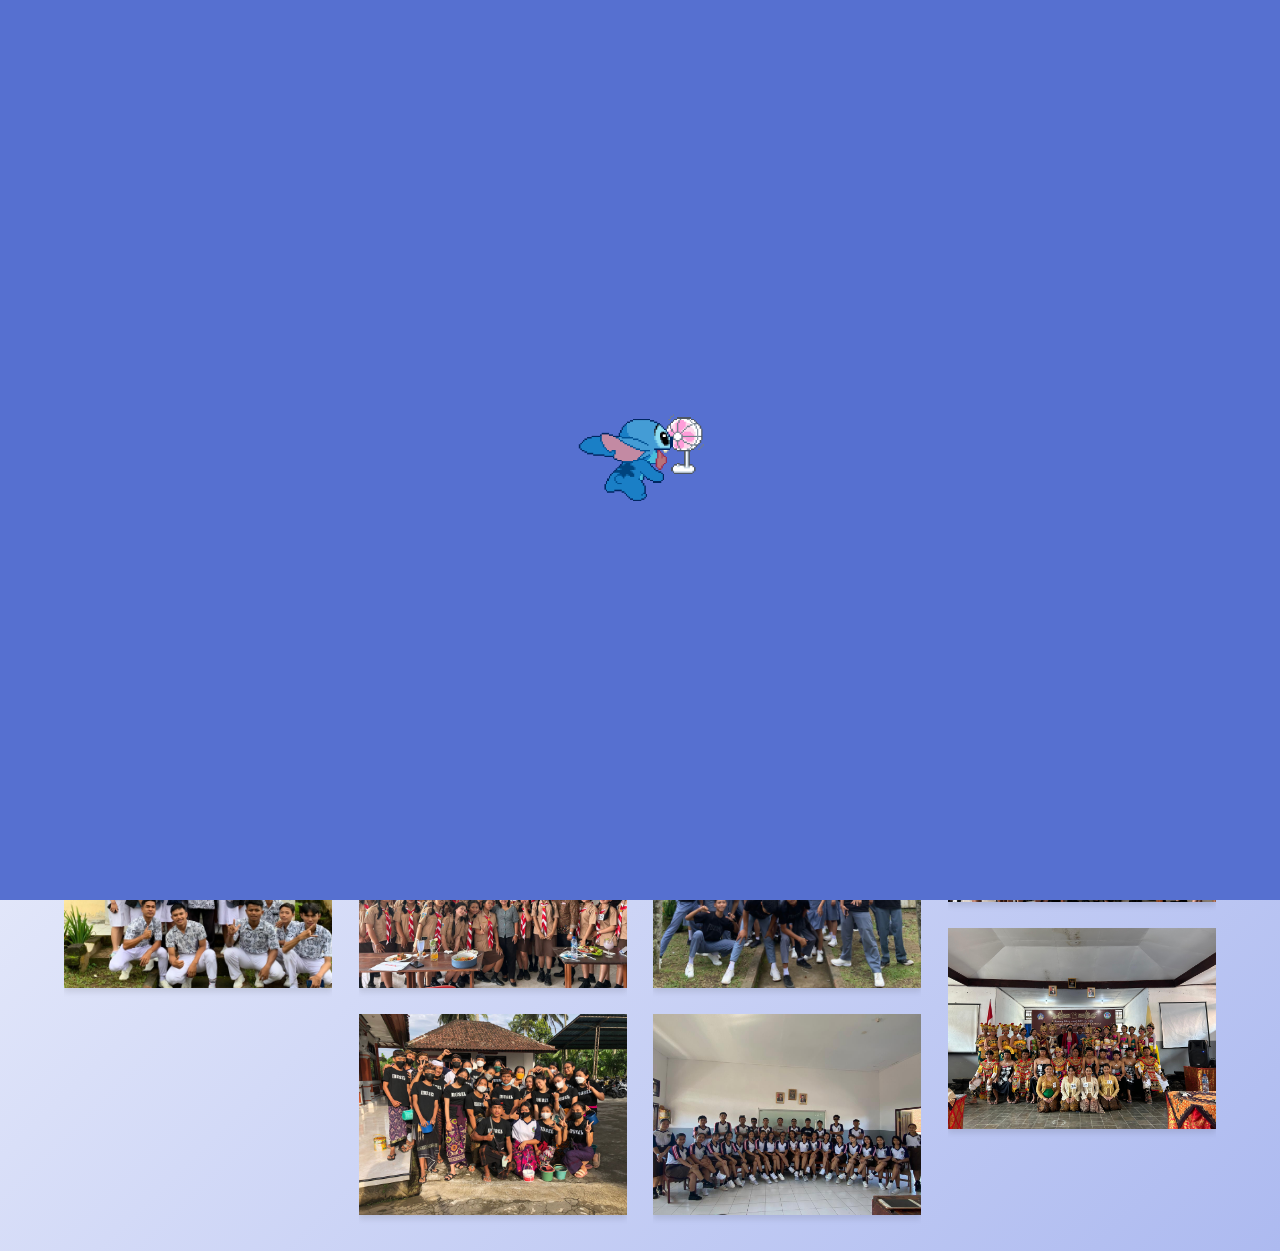
==== galery/index.html @ 677d01be "fix welcome page" ====
<!DOCTYPE html>
<html lang="en">
  <head>
    <meta charset="UTF-8" />
    <meta
      name="viewport"
      content="width=device-width, initial-scale=1.0"
    />
    <title>Gallery</title>
    <link
      rel="stylesheet"
      href="style.css"
    />

    <script
      src="https://kit.fontawesome.com/9cb8770492.js"
      crossorigin="anonymous"
    ></script>

    <link
      href="https://unpkg.com/boxicons@2.1.4/css/boxicons.min.css"
      rel="stylesheet"
    />
    <link
      href="https://fonts.googleapis.com/css2?family=Poppins:wght@400;700&display=swap"
      rel="stylesheet"
    />
  </head>
  <body>
    <div id="preloader"></div>

    <div class="overlay"></div>
    <div class="welcome-page">
      <h1>Welcome!</h1>
      <img
        src="Screenshot_2024-06-24_220456-transformed.png"
        alt=""
      />
      <i
        class="bx bx-x"
        id="close-icon"
      ></i>
    </div>
    <!-- Your other content here -->

    <div class="container">
      <div class="box">
        <img src="foto 1.jpg" />
        <a
          href="foto 1.jpg"
          download="foto 1.jpg"
          class="download-btn"
        >
          <i class="fa-solid fa-download"></i>
        </a>
      </div>
      <div class="box">
        <img src="foto ke 2.jpg" />
        <a
          href="foto ke 2.jpg"
          download="foto ke 2.jpg"
          class="download-btn"
        >
          <i class="fa-solid fa-download"></i>
        </a>
      </div>
      <div class="box">
        <img src="foto ke 3.jpg" />
        <a
          href="foto ke 3.jpg"
          download="foto ke 3.jpg"
          class="download-btn"
        >
          <i class="fa-solid fa-download"></i>
        </a>
      </div>
      <div class="box">
        <img src="foto ke 4.jpg" />
        <a
          href="foto ke 4.jpg"
          download="foto ke 4.jpg"
          class="download-btn"
        >
          <i class="fa-solid fa-download"></i>
        </a>
      </div>
      <div class="box">
        <img src="foto ke5.jpg" />
        <a
          href="foto ke5.jpg"
          download="foto ke5.jpg"
          class="download-btn"
        >
          <i class="fa-solid fa-download"></i>
        </a>
      </div>
      <div class="box">
        <img src="foto ke6.jpg" />
        <a
          href="foto ke6.jpg"
          download="foto ke6.jpg"
          class="download-btn"
        >
          <i class="fa-solid fa-download"></i>
        </a>
      </div>
      <div class="box">
        <img src="foto ke 7.jpg" />
        <a
          href="foto ke 7.jpg"
          download="foto ke 7.jpg"
          class="download-btn"
        >
          <i class="fa-solid fa-download"></i>
        </a>
      </div>
      <div class="box">
        <img src="8.jpg" />
        <a
          href="8.jpg"
          download="8.jpg"
          class="download-btn"
        >
          <i class="fa-solid fa-download"></i>
        </a>
      </div>
      <div class="box">
        <img src="9.jpg" />
        <a
          href="9.jpg"
          download="9.jpg"
          class="download-btn"
        >
          <i class="fa-solid fa-download"></i>
        </a>
      </div>
      <div class="box">
        <img src="10.jpg" />
        <a
          href="10.jpg"
          download="10.jpg"
          class="download-btn"
        >
          <i class="fa-solid fa-download"></i>
        </a>
      </div>
      <div class="box">
        <img src="11.jpg" />
        <a
          href="11.jpg"
          download="11.jpg"
          class="download-btn"
        >
          <i class="fa-solid fa-download"></i>
        </a>
      </div>
      <div class="box">
        <img src="12.jpg" />
        <a
          href="12.jpg"
          download="12.jpg"
          class="download-btn"
        >
          <i class="fa-solid fa-download"></i>
        </a>
      </div>
      <div class="box">
        <img src="13.jpg" />
        <a
          href="13.jpg"
          download="13.jpg"
          class="download-btn"
        >
          <i class="fa-solid fa-download"></i>
        </a>
      </div>
      <div class="box">
        <img src="14.jpg" />
        <a
          href="14.jpg"
          download="14.jpg"
          class="download-btn"
        >
          <i class="fa-solid fa-download"></i>
        </a>
      </div>
      <div class="box">
        <img src="15.jpg" />
        <a
          href="15.jpg"
          download="15.jpg"
          class="download-btn"
        >
          <i class="fa-solid fa-download"></i>
        </a>
      </div>
      <div class="box">
        <img src="16.jpg" />
        <a
          href="16.jpg"
          download="16.jpg"
          class="download-btn"
        >
          <i class="fa-solid fa-download"></i>
        </a>
      </div>
    </div>
    <script src="script.js"></script>
  </body>
</html>
---- galery/style.css ----
* {
  margin: 0;
  padding: 0;
  box-sizing: border-box;
}

body {
  background: linear-gradient(to bottom right, #ffffff, #adbaf0);
  position: relative;
}

.overlay {
  position: fixed;
  top: 0;
  left: 0;
  width: 100%;
  height: 100%;
  background: rgba(0, 0, 0, 0.8); /* Semi-transparent black */
  z-index: 98; /* Behind the welcome-page but above the rest of the content */
  display: none; /* Hidden by default */
}

.welcome-page {
  display: flex;
  justify-content: center;
  align-items: center;
  gap: 2rem;
  padding-left: 1.5rem;
  width: 40%;
  background: linear-gradient(135deg, #5670d0, #8fa2f7);
  position: fixed;
  top: 10%;
  left: 50%;
  transform: translateX(-50%);
  z-index: 99;
  border-radius: 1rem;
  box-shadow: 0 4px 8px rgba(0, 0, 0, 0.2);
  color: #fff;
  font-family: "Poppins", sans-serif;
  text-align: center;
  animation: fadeIn 1s ease-out;
}

.welcome-page h1 {
  margin: 0;
  font-size: 2rem;
  text-shadow: 2px 2px 4px rgba(0, 0, 0, 0.4);
}

.welcome-page img {
  width: 100%;
  height: 100%;
  object-fit: cover;
  position: relative;
  top: 0;
  right: 0;
  bottom: 0;
}

#close-icon {
  position: absolute;
  top: 2%;
  right: 2%;
  font-size: 2rem;
  cursor: pointer;
}

@keyframes fadeIn {
  from {
    opacity: 0;
    transform: translate(-50%, -20%);
  }
  to {
    opacity: 1;
    transform: translate(-50%, 0);
  }
}

@keyframes fadeOut {
  from {
    opacity: 1;
  }
  to {
    opacity: 0;
  }
}

.overlay.fadeIn {
  animation: fadeIn 1s ease-out;
}

.overlay.fadeOut {
  animation: fadeOut 1s ease-out;
}

.welcome-page h1 {
  color: #fff;
}

.container {
  width: 90%;
  columns: 4;
  margin: 20px auto;
  column-gap: 26.5px;
  position: relative;
}
.container .box {
  margin-bottom: 10px;
  break-inside: avoid;
  position: relative; /* Tambahkan ini */
  overflow: hidden;
}
.container .box img {
  max-width: 100%;
  width: 100%;
  box-shadow: 0 4px 6px rgba(0, 0, 0, 0.1);
  transition: transform 0.3s ease;
  object-fit: cover;
  display: block;
  margin-bottom: 1rem;
}

.container .box .download-btn {
  position: absolute;
  bottom: 2vw; /* Sesuaikan jarak dari bawah */
  right: 2vw; /* Sesuaikan jarak dari kanan */
  padding: 0.5vw 1vw; /* Responsif padding */
  background-color: #5670d0; /* Updated to match theme */
  color: #fff;
  text-decoration: none;
  border-radius: 5px;
  opacity: 0;
  transition: opacity 0.3s ease;
}

.container .box:hover .download-btn {
  opacity: 1;
}

.container .box .download-btn:hover {
  background-color: #3b50a0; /* Darker blue for hover effect */
}

.container .box img:hover {
  transform: scale(1.05);
}

@media (max-width: 1200px) {
  .container {
    width: 96.5%;
    columns: 3;
  }
}
@media (max-width: 768px) {
  .container {
    width: 94.5%;
    columns: 2;
  }

  .container .box .download-btn:hover {
    background-color: #3b50a0; /* Darker blue for hover effect */
    bottom: 10px;
    right: 10px;
  }
}
@media (max-width: 476px) {
  .welcome-page {
    display: flex;
    justify-content: center;
    align-items: center;
    gap: 2rem;
    padding-left: 1.5rem;
    width: 80%;
    background: linear-gradient(135deg, #5670d0, #8fa2f7);
    position: fixed;
    top: 10%;
    left: 50%;
    transform: translateX(-50%);
    z-index: 99;
    border-radius: 1rem;
    box-shadow: 0 4px 8px rgba(0, 0, 0, 0.2);
    color: #fff;
    font-family: "Poppins", sans-serif;
    text-align: center;
    animation: fadeIn 1s ease-out;
  }

  .welcome-page h1 {
    margin: 0;
    font-size: 1rem;
    text-shadow: 2px 2px 4px rgba(0, 0, 0, 0.4);
  }

  .welcome-page img {
    width: 100%;
    height: 100%;
    object-fit: cover;
    position: relative;
    top: 0;
    right: 0;
    bottom: 0;
  }

  #close-icon {
    position: absolute;
    top: 2%;
    right: 2%;
    font-size: 1rem;
    cursor: pointer;
    color: black;
  }

  .container {
    width: 94%;
    columns: 2;
    column-gap: 1px;
  }

  .container .box .download-btn {
    bottom: 5vw; /* Sesuaikan jarak dari bawah */
    right: 5vw; /* Sesuaikan jarak dari kanan */
    padding: 2vw 3vw; /* Responsif padding */
    font-size: 2vw; /* Responsif font size */
  }

  .container .box {
    display: flex;
    justify-content: center;
    align-items: center;
    flex-direction: column;
  }

  .container .box img {
    width: 90%;
    margin-bottom: 0.7rem;
  }
}

#preloader {
  background: #5670d0 url("loader.gif") no-repeat center center;
  background-size: 10%; /* Sesuaikan ukuran gambar loader */
  height: 100vh;
  width: 100%;
  position: fixed;
  z-index: 1000; /* Pastikan preloader berada di atas semua konten */
  top: 0;
  left: 0; /* Pastikan preloader menutupi seluruh layar */
  display: flex;
  justify-content: center;
  align-items: center;
  transition: opacity 0.5s ease; /* Tambahkan transisi untuk efek fade-out */
}
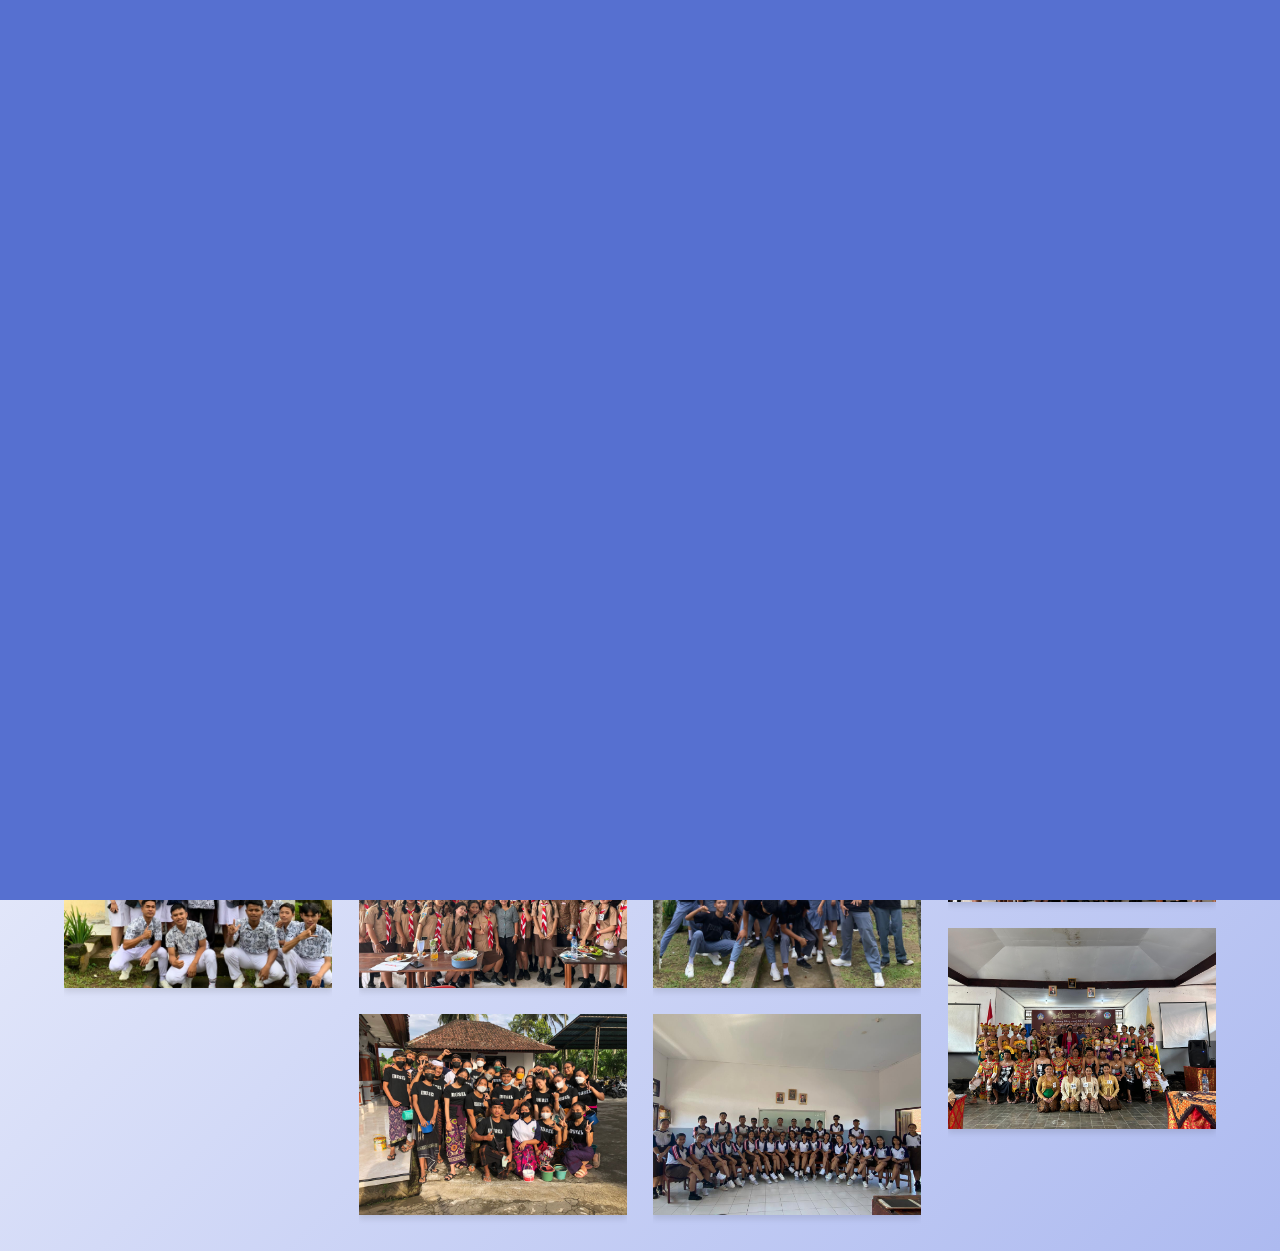
==== commit b5e51b7e: "banyak perubahan" ====
--- a/galery/index.html
+++ b/galery/index.html
@@ -9,7 +9,7 @@
     <title>Gallery</title>
     <link
       rel="stylesheet"
-      href="style.css"
+      href="css/style.css"
     />
 
     <script
@@ -25,6 +25,11 @@
       href="https://fonts.googleapis.com/css2?family=Poppins:wght@400;700&display=swap"
       rel="stylesheet"
     />
+
+    <link
+      rel="stylesheet"
+      href="css/lightbox.css"
+    />
   </head>
   <body>
     <div id="preloader"></div>
@@ -33,7 +38,7 @@
     <div class="welcome-page">
       <h1>Welcome!</h1>
       <img
-        src="Screenshot_2024-06-24_220456-transformed.png"
+        src="images/Screenshot_2024-06-24_220456-transformed.png"
         alt=""
       />
       <i
@@ -44,167 +49,271 @@
     <!-- Your other content here -->
 
     <div class="container">
-      <div class="box">
-        <img src="foto 1.jpg" />
-        <a
-          href="foto 1.jpg"
-          download="foto 1.jpg"
-          class="download-btn"
-        >
-          <i class="fa-solid fa-download"></i>
-        </a>
-      </div>
-      <div class="box">
-        <img src="foto ke 2.jpg" />
-        <a
-          href="foto ke 2.jpg"
-          download="foto ke 2.jpg"
-          class="download-btn"
-        >
-          <i class="fa-solid fa-download"></i>
-        </a>
-      </div>
-      <div class="box">
-        <img src="foto ke 3.jpg" />
-        <a
-          href="foto ke 3.jpg"
-          download="foto ke 3.jpg"
-          class="download-btn"
-        >
-          <i class="fa-solid fa-download"></i>
-        </a>
-      </div>
-      <div class="box">
-        <img src="foto ke 4.jpg" />
-        <a
-          href="foto ke 4.jpg"
-          download="foto ke 4.jpg"
-          class="download-btn"
-        >
-          <i class="fa-solid fa-download"></i>
-        </a>
-      </div>
-      <div class="box">
-        <img src="foto ke5.jpg" />
-        <a
-          href="foto ke5.jpg"
-          download="foto ke5.jpg"
-          class="download-btn"
-        >
-          <i class="fa-solid fa-download"></i>
-        </a>
-      </div>
-      <div class="box">
-        <img src="foto ke6.jpg" />
-        <a
-          href="foto ke6.jpg"
-          download="foto ke6.jpg"
-          class="download-btn"
-        >
-          <i class="fa-solid fa-download"></i>
-        </a>
-      </div>
-      <div class="box">
-        <img src="foto ke 7.jpg" />
-        <a
-          href="foto ke 7.jpg"
-          download="foto ke 7.jpg"
-          class="download-btn"
-        >
-          <i class="fa-solid fa-download"></i>
-        </a>
-      </div>
-      <div class="box">
-        <img src="8.jpg" />
-        <a
-          href="8.jpg"
-          download="8.jpg"
-          class="download-btn"
-        >
-          <i class="fa-solid fa-download"></i>
-        </a>
-      </div>
-      <div class="box">
-        <img src="9.jpg" />
-        <a
-          href="9.jpg"
-          download="9.jpg"
-          class="download-btn"
-        >
-          <i class="fa-solid fa-download"></i>
-        </a>
-      </div>
-      <div class="box">
-        <img src="10.jpg" />
-        <a
-          href="10.jpg"
-          download="10.jpg"
-          class="download-btn"
-        >
-          <i class="fa-solid fa-download"></i>
-        </a>
-      </div>
-      <div class="box">
-        <img src="11.jpg" />
-        <a
-          href="11.jpg"
-          download="11.jpg"
-          class="download-btn"
-        >
-          <i class="fa-solid fa-download"></i>
-        </a>
-      </div>
-      <div class="box">
-        <img src="12.jpg" />
-        <a
-          href="12.jpg"
-          download="12.jpg"
-          class="download-btn"
-        >
-          <i class="fa-solid fa-download"></i>
-        </a>
-      </div>
-      <div class="box">
-        <img src="13.jpg" />
-        <a
-          href="13.jpg"
-          download="13.jpg"
-          class="download-btn"
-        >
-          <i class="fa-solid fa-download"></i>
-        </a>
-      </div>
-      <div class="box">
-        <img src="14.jpg" />
-        <a
-          href="14.jpg"
-          download="14.jpg"
-          class="download-btn"
-        >
-          <i class="fa-solid fa-download"></i>
-        </a>
-      </div>
-      <div class="box">
-        <img src="15.jpg" />
-        <a
-          href="15.jpg"
-          download="15.jpg"
-          class="download-btn"
-        >
-          <i class="fa-solid fa-download"></i>
-        </a>
-      </div>
-      <div class="box">
-        <img src="16.jpg" />
-        <a
-          href="16.jpg"
-          download="16.jpg"
-          class="download-btn"
-        >
-          <i class="fa-solid fa-download"></i>
-        </a>
-      </div>
+      <a
+        href="images/foto 1.jpg"
+        data-lightbox="models"
+        data-title="Caption1"
+      >
+        <div class="box">
+          <img src="images/foto 1.jpg" />
+          <a
+            href="images/foto 1.jpg"
+            download="images/foto 1.jpg"
+            class="download-btn"
+          >
+            <i class="fa-solid fa-download"></i>
+          </a>
+        </div>
+      </a>
+
+      <a
+        href="images/foto ke 2.jpg"
+        data-lightbox="models"
+        data-title="Caption2"
+      >
+        <div class="box">
+          <img src="images/foto ke 2.jpg" />
+          <a
+            href="images/foto ke 2.jpg"
+            download="images/foto ke 2.jpg"
+            class="download-btn"
+          >
+            <i class="fa-solid fa-download"></i>
+          </a>
+        </div>
+      </a>
+
+      <a
+        href="images/foto ke 3.jpg"
+        data-lightbox="models"
+        data-title="Caption3"
+      >
+        <div class="box">
+          <img src="images/foto ke 3.jpg" />
+          <a
+            href="images/foto ke 3.jpg"
+            download="images/foto ke 3.jpg"
+            class="download-btn"
+          >
+            <i class="fa-solid fa-download"></i>
+          </a>
+        </div>
+      </a>
+
+      <a
+        href="images/foto ke 4.jpg"
+        data-lightbox="models"
+        data-title="Caption4"
+      >
+        <div class="box">
+          <img src="images/foto ke 4.jpg" />
+          <a
+            href="images/foto ke 4.jpg"
+            download="images/foto ke 4.jpg"
+            class="download-btn"
+          >
+            <i class="fa-solid fa-download"></i>
+          </a>
+        </div>
+      </a>
+
+      <a
+        href="images/foto ke5.jpg"
+        data-lightbox="models"
+        data-title="Caption5"
+      >
+        <div class="box">
+          <img src="images/foto ke5.jpg" />
+          <a
+            href="images/foto ke5.jpg"
+            download="images/foto ke5.jpg"
+            class="download-btn"
+          >
+            <i class="fa-solid fa-download"></i>
+          </a>
+        </div>
+      </a>
+
+      <a
+        href="images/foto ke6.jpg"
+        data-lightbox="models"
+        data-title="Caption6"
+      >
+        <div class="box">
+          <img src="images/foto ke6.jpg" />
+          <a
+            href="images/foto ke6.jpg"
+            download="images/foto ke6.jpg"
+            class="download-btn"
+          >
+            <i class="fa-solid fa-download"></i>
+          </a>
+        </div>
+      </a>
+
+      <a
+        href="images/foto ke 7.jpg"
+        data-lightbox="models"
+        data-title="Caption7"
+      >
+        <div class="box">
+          <img src="images/foto ke 7.jpg" />
+          <a
+            href="images/foto ke 7.jpg"
+            download="images/foto ke 7.jpg"
+            class="download-btn"
+          >
+            <i class="fa-solid fa-download"></i>
+          </a>
+        </div>
+      </a>
+
+      <a
+        href="images/8.jpg"
+        data-lightbox="models"
+        data-title="Caption8"
+      >
+        <div class="box">
+          <img src="images/8.jpg" />
+          <a
+            href="images/8.jpg"
+            download="images/8.jpg"
+            class="download-btn"
+          >
+            <i class="fa-solid fa-download"></i>
+          </a>
+        </div>
+      </a>
+      <a
+        href="images/9.jpg"
+        data-lightbox="models"
+        data-title="Caption9"
+      >
+        <div class="box">
+          <img src="images/9.jpg" />
+          <a
+            href="images/9.jpg"
+            download="images/9.jpg"
+            class="download-btn"
+          >
+            <i class="fa-solid fa-download"></i>
+          </a>
+        </div>
+      </a>
+      <a
+        href="images/10.jpg"
+        data-lightbox="models"
+        data-title="Caption10"
+      >
+        <div class="box">
+          <img src="images/10.jpg" />
+          <a
+            href="images/10.jpg"
+            download="images/10.jpg"
+            class="download-btn"
+          >
+            <i class="fa-solid fa-download"></i>
+          </a>
+        </div>
+      </a>
+      <a
+        href="images/11.jpg"
+        data-lightbox="models"
+        data-title="Caption11"
+      >
+        <div class="box">
+          <img src="images/11.jpg" />
+          <a
+            href="images/11.jpg"
+            download="images/11.jpg"
+            class="download-btn"
+          >
+            <i class="fa-solid fa-download"></i>
+          </a>
+        </div>
+      </a>
+      <a
+        href="images/12.jpg"
+        data-lightbox="models"
+        data-title="Caption12"
+      >
+        <div class="box">
+          <img src="images/12.jpg" />
+          <a
+            href="images/12.jpg"
+            download="images/12.jpg"
+            class="download-btn"
+          >
+            <i class="fa-solid fa-download"></i>
+          </a>
+        </div>
+      </a>
+      <a
+        href="images/13.jpg"
+        data-lightbox="models"
+        data-title="Caption13"
+      >
+        <div class="box">
+          <img src="images/13.jpg" />
+          <a
+            href="images/13.jpg"
+            download="images/13.jpg"
+            class="download-btn"
+          >
+            <i class="fa-solid fa-download"></i>
+          </a>
+        </div>
+      </a>
+      <a
+        href="images/14.jpg"
+        data-lightbox="models"
+        data-title="Caption14"
+      >
+        <div class="box">
+          <img src="images/14.jpg" />
+          <a
+            href="images/14.jpg"
+            download="1image/4.jpg"
+            class="download-btn"
+          >
+            <i class="fa-solid fa-download"></i>
+          </a>
+        </div>
+      </a>
+      <a
+        href="images/15.jpg"
+        data-lightbox="models"
+        data-title="Caption15"
+      >
+        <div class="box">
+          <img src="images/15.jpg" />
+          <a
+            href="images/15.jpg"
+            download="images/15.jpg"
+            class="download-btn"
+          >
+            <i class="fa-solid fa-download"></i>
+          </a>
+        </div>
+      </a>
+      <a
+        href="images/16.jpg"
+        data-lightbox="models"
+        data-title="Caption16"
+      >
+        <div class="box">
+          <img src="images/16.jpg" />
+          <a
+            href="images/16.jpg"
+            download="images/16.jpg"
+            class="download-btn"
+          >
+            <i class="fa-solid fa-download"></i>
+          </a>
+        </div>
+      </a>
     </div>
-    <script src="script.js"></script>
+    <script src="js/script.js"></script>
+    <script src="js/lightbox-plus-jquery.js"></script>
   </body>
 </html>
--- a/galery/css/style.css
+++ b/galery/css/style.css
@@ -0,0 +1,271 @@
+* {
+  margin: 0;
+  padding: 0;
+  box-sizing: border-box;
+}
+
+body {
+  background: linear-gradient(to bottom right, #ffffff, #adbaf0);
+  position: relative;
+}
+
+.overlay {
+  position: fixed;
+  top: 0;
+  left: 0;
+  width: 100%;
+  height: 100%;
+  background: rgba(0, 0, 0, 0.8); /* Semi-transparent black */
+  z-index: 98; /* Behind the welcome-page but above the rest of the content */
+  display: none; /* Hidden by default */
+}
+
+body {
+  position: relative; /* Ensure the body is positioned relatively */
+}
+
+.overlay {
+  position: fixed;
+  top: 0;
+  left: 0;
+  width: 100%;
+  height: 100%;
+  background: rgba(0, 0, 0, 0.5); /* Semi-transparent black */
+  z-index: 98; /* Behind the welcome-page but above the rest of the content */
+  display: none; /* Hidden by default */
+}
+
+.welcome-page {
+  display: flex;
+  justify-content: space-between;
+  align-items: center;
+  width: 60%;
+  max-width: 800px;
+  height: auto;
+  background: linear-gradient(135deg, #5670d0, #8fa2f7);
+  position: fixed; /* Fixed position so it stays in view */
+  top: 10%;
+  left: 50%;
+  transform: translateX(-50%);
+  z-index: 99;
+  border-radius: 1rem;
+  box-shadow: 0 4px 8px rgba(0, 0, 0, 0.2);
+  color: #fff;
+  font-family: "Poppins", sans-serif;
+  text-align: center;
+  animation: fadeIn 1s ease-out;
+}
+
+.welcome-page h1 {
+  margin: 0;
+  font-size: 2rem;
+  text-shadow: 2px 2px 4px rgba(0, 0, 0, 0.4);
+  margin-left: 4.7rem;
+}
+
+.welcome-page img {
+  width: 60%;
+  height: 100%;
+  top: 0;
+  right: 0;
+  bottom: 0;
+}
+
+#close-icon {
+  position: absolute;
+  top: 10px; /* Adjust the position as needed */
+  right: 10px; /* Center relative to image */
+  font-size: 2rem;
+  cursor: pointer;
+  color: black;
+}
+
+@keyframes fadeIn {
+  from {
+    opacity: 0;
+    transform: translate(-50%, -20%);
+  }
+  to {
+    opacity: 1;
+    transform: translate(-50%, 0);
+  }
+}
+
+@keyframes fadeOut {
+  from {
+    opacity: 1;
+  }
+  to {
+    opacity: 0;
+  }
+}
+
+.overlay.fadeIn {
+  animation: fadeIn 1s ease-out;
+}
+
+.overlay.fadeOut {
+  animation: fadeOut 1s ease-out;
+}
+
+.welcome-page.fadeOut {
+  animation: fadeOut 1s ease-out;
+}
+
+.welcome-page h1 {
+  color: #fff;
+}
+
+.container {
+  width: 90%;
+  columns: 4;
+  margin: 20px auto;
+  column-gap: 26.5px;
+  position: relative;
+}
+.container .box {
+  margin-bottom: 10px;
+  break-inside: avoid;
+  position: relative; /* Tambahkan ini */
+  overflow: hidden;
+}
+.container .box img {
+  max-width: 100%;
+  width: 100%;
+  box-shadow: 0 4px 6px rgba(0, 0, 0, 0.1);
+  transition: transform 0.3s ease;
+  object-fit: cover;
+  display: block;
+  margin-bottom: 1rem;
+}
+
+.container .box .download-btn {
+  position: absolute;
+  bottom: 2vw; /* Sesuaikan jarak dari bawah */
+  right: 2vw; /* Sesuaikan jarak dari kanan */
+  padding: 0.5vw 1vw; /* Responsif padding */
+  background-color: #5670d0; /* Updated to match theme */
+  color: #fff;
+  text-decoration: none;
+  border-radius: 5px;
+  opacity: 0;
+  transition: opacity 0.3s ease;
+}
+
+.container .box:hover .download-btn {
+  opacity: 1;
+}
+
+.container .box .download-btn:hover {
+  background-color: #3b50a0; /* Darker blue for hover effect */
+}
+
+.container .box img:hover {
+  transform: scale(1.05);
+}
+
+@media (max-width: 1200px) {
+  .container {
+    width: 96.5%;
+    columns: 3;
+  }
+}
+@media (max-width: 768px) {
+  .container {
+    width: 94.5%;
+    columns: 2;
+  }
+
+  .container .box .download-btn:hover {
+    background-color: #3b50a0; /* Darker blue for hover effect */
+    bottom: 10px;
+    right: 10px;
+  }
+}
+@media (max-width: 476px) {
+  .welcome-page {
+    display: flex;
+    justify-content: space-between;
+    align-items: center;
+    width: 80%;
+    height: auto;
+    background: linear-gradient(135deg, #5670d0, #8fa2f7);
+    position: fixed; /* Fixed position so it stays in view */
+    top: 30%;
+    left: 50%;
+    transform: translateX(-50%);
+    z-index: 99;
+    border-radius: 1rem;
+    box-shadow: 0 4px 8px rgba(0, 0, 0, 0.2);
+    color: #fff;
+    font-family: "Poppins", sans-serif;
+    animation: fadeIn 1s ease-out;
+  }
+
+  .welcome-page h1 {
+    margin: 0;
+    font-size: 80%;
+    text-shadow: 2px 2px 4px rgba(0, 0, 0, 0.4);
+    margin: 0 auto;
+  }
+
+  .welcome-page img {
+    width: 60%;
+    height: 100%;
+    top: 0;
+    right: 0;
+    bottom: 0;
+  }
+
+  #close-icon {
+    position: absolute;
+    top: 10px; /* Adjust the position as needed */
+    right: 10px; /* Center relative to image */
+    font-size: 1rem;
+    cursor: pointer;
+    color: black;
+  }
+
+  .container {
+    width: 94%;
+    columns: 2;
+    column-gap: 1px;
+  }
+
+  .container .box .download-btn {
+    bottom: 5vw; /* Sesuaikan jarak dari bawah */
+    right: 5vw; /* Sesuaikan jarak dari kanan */
+    padding: 2vw 3vw; /* Responsif padding */
+    font-size: 2vw; /* Responsif font size */
+  }
+
+  .container .box {
+    display: flex;
+    justify-content: center;
+    align-items: center;
+    flex-direction: column;
+  }
+
+  .container .box img {
+    width: 90%;
+    margin-bottom: 0.7rem;
+  }
+}
+
+@media (max-width: 376px) {
+}
+
+#preloader {
+  background: #5670d0 url("loader.gif") no-repeat center center;
+  background-size: 10%; /* Sesuaikan ukuran gambar loader */
+  height: 100vh;
+  width: 100%;
+  position: fixed;
+  z-index: 1000; /* Pastikan preloader berada di atas semua konten */
+  top: 0;
+  left: 0; /* Pastikan preloader menutupi seluruh layar */
+  display: flex;
+  justify-content: center;
+  align-items: center;
+  transition: opacity 0.5s ease; /* Tambahkan transisi untuk efek fade-out */
+}
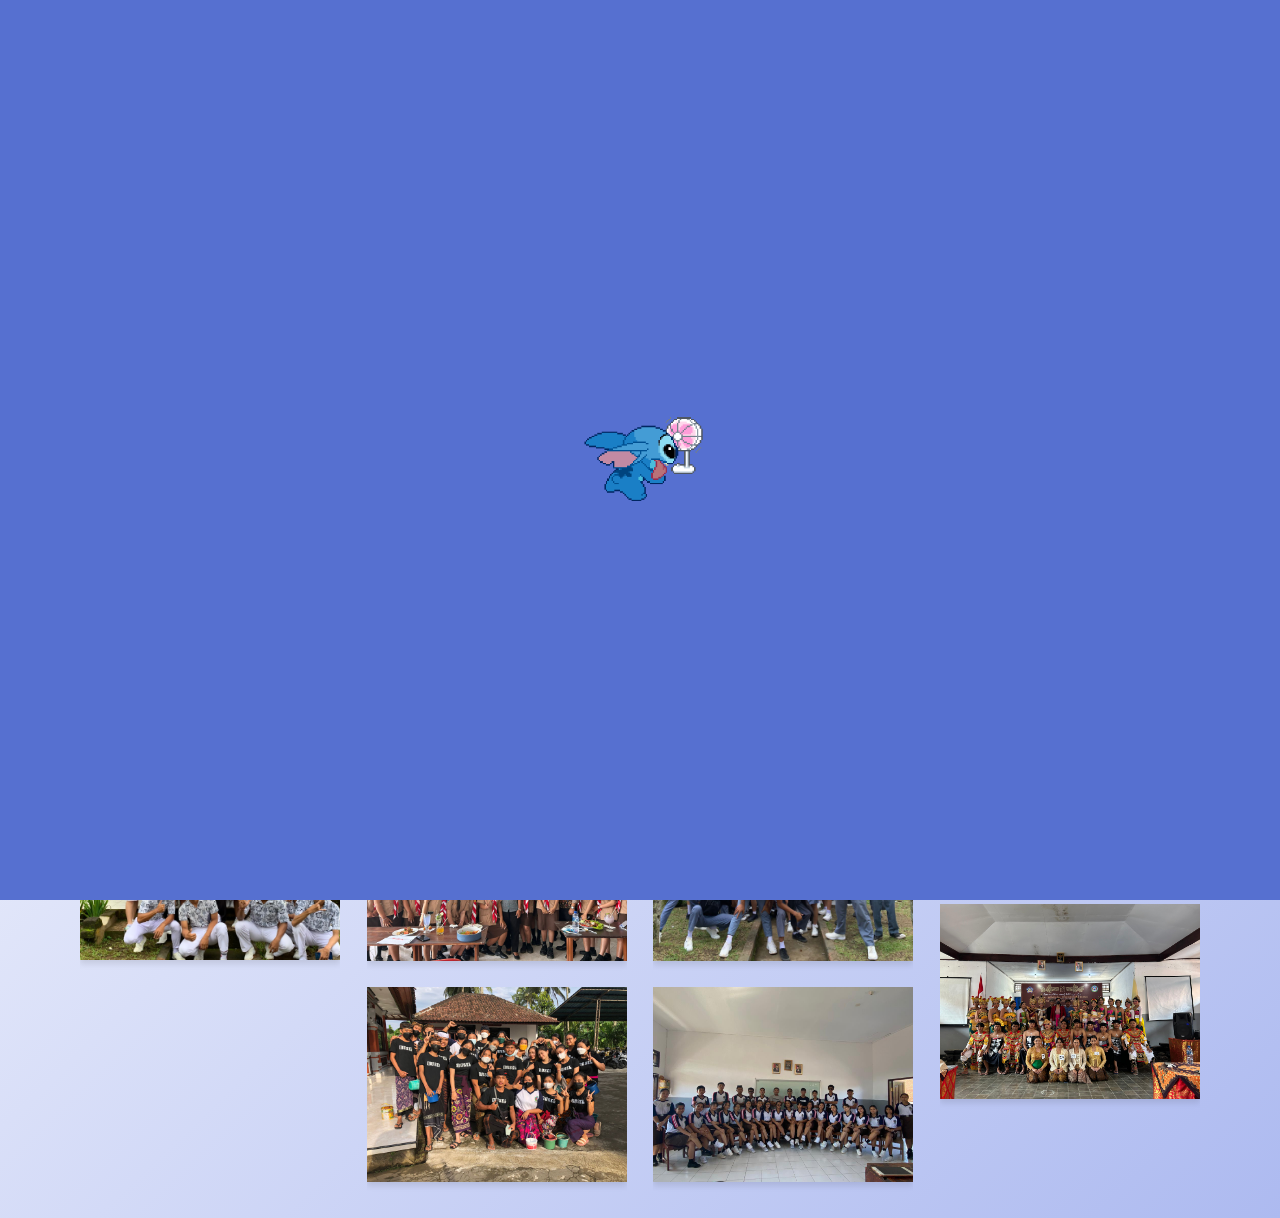
==== commit e02049ae: "models final" ====
--- a/galery/index.html
+++ b/galery/index.html
@@ -49,12 +49,12 @@
     <!-- Your other content here -->
 
     <div class="container">
-      <a
-        href="images/foto 1.jpg"
-        data-lightbox="models"
-        data-title="Caption1"
-      >
-        <div class="box">
+      <div class="box">
+        <a
+          href="images/foto 1.jpg"
+          data-lightbox="models"
+          data-title="Caption1"
+        >
           <img src="images/foto 1.jpg" />
           <a
             href="images/foto 1.jpg"
@@ -63,15 +63,14 @@
           >
             <i class="fa-solid fa-download"></i>
           </a>
-        </div>
-      </a>
-
-      <a
-        href="images/foto ke 2.jpg"
-        data-lightbox="models"
-        data-title="Caption2"
-      >
-        <div class="box">
+        </a>
+      </div>
+      <div class="box">
+        <a
+          href="images/foto ke 2.jpg"
+          data-lightbox="models"
+          data-title="Caption2"
+        >
           <img src="images/foto ke 2.jpg" />
           <a
             href="images/foto ke 2.jpg"
@@ -80,15 +79,14 @@
           >
             <i class="fa-solid fa-download"></i>
           </a>
-        </div>
-      </a>
-
-      <a
-        href="images/foto ke 3.jpg"
-        data-lightbox="models"
-        data-title="Caption3"
-      >
-        <div class="box">
+        </a>
+      </div>
+      <div class="box">
+        <a
+          href="images/foto ke 3.jpg"
+          data-lightbox="models"
+          data-title="Caption3"
+        >
           <img src="images/foto ke 3.jpg" />
           <a
             href="images/foto ke 3.jpg"
@@ -97,15 +95,14 @@
           >
             <i class="fa-solid fa-download"></i>
           </a>
-        </div>
-      </a>
-
-      <a
-        href="images/foto ke 4.jpg"
-        data-lightbox="models"
-        data-title="Caption4"
-      >
-        <div class="box">
+        </a>
+      </div>
+      <div class="box">
+        <a
+          href="images/foto ke 4.jpg"
+          data-lightbox="models"
+          data-title="Caption4"
+        >
           <img src="images/foto ke 4.jpg" />
           <a
             href="images/foto ke 4.jpg"
@@ -114,15 +111,14 @@
           >
             <i class="fa-solid fa-download"></i>
           </a>
-        </div>
-      </a>
-
-      <a
-        href="images/foto ke5.jpg"
-        data-lightbox="models"
-        data-title="Caption5"
-      >
-        <div class="box">
+        </a>
+      </div>
+      <div class="box">
+        <a
+          href="images/foto ke5.jpg"
+          data-lightbox="models"
+          data-title="Caption5"
+        >
           <img src="images/foto ke5.jpg" />
           <a
             href="images/foto ke5.jpg"
@@ -131,15 +127,14 @@
           >
             <i class="fa-solid fa-download"></i>
           </a>
-        </div>
-      </a>
-
-      <a
-        href="images/foto ke6.jpg"
-        data-lightbox="models"
-        data-title="Caption6"
-      >
-        <div class="box">
+        </a>
+      </div>
+      <div class="box">
+        <a
+          href="images/foto ke6.jpg"
+          data-lightbox="models"
+          data-title="Caption6"
+        >
           <img src="images/foto ke6.jpg" />
           <a
             href="images/foto ke6.jpg"
@@ -148,15 +143,14 @@
           >
             <i class="fa-solid fa-download"></i>
           </a>
-        </div>
-      </a>
-
-      <a
-        href="images/foto ke 7.jpg"
-        data-lightbox="models"
-        data-title="Caption7"
-      >
-        <div class="box">
+        </a>
+      </div>
+      <div class="box">
+        <a
+          href="images/foto ke 7.jpg"
+          data-lightbox="models"
+          data-title="Caption7"
+        >
           <img src="images/foto ke 7.jpg" />
           <a
             href="images/foto ke 7.jpg"
@@ -165,15 +159,14 @@
           >
             <i class="fa-solid fa-download"></i>
           </a>
-        </div>
-      </a>
-
-      <a
-        href="images/8.jpg"
-        data-lightbox="models"
-        data-title="Caption8"
-      >
-        <div class="box">
+        </a>
+      </div>
+      <div class="box">
+        <a
+          href="images/8.jpg"
+          data-lightbox="models"
+          data-title="Caption8"
+        >
           <img src="images/8.jpg" />
           <a
             href="images/8.jpg"
@@ -182,14 +175,14 @@
           >
             <i class="fa-solid fa-download"></i>
           </a>
-        </div>
-      </a>
-      <a
-        href="images/9.jpg"
-        data-lightbox="models"
-        data-title="Caption9"
-      >
-        <div class="box">
+        </a>
+      </div>
+      <div class="box">
+        <a
+          href="images/9.jpg"
+          data-lightbox="models"
+          data-title="Caption9"
+        >
           <img src="images/9.jpg" />
           <a
             href="images/9.jpg"
@@ -198,14 +191,14 @@
           >
             <i class="fa-solid fa-download"></i>
           </a>
-        </div>
-      </a>
-      <a
-        href="images/10.jpg"
-        data-lightbox="models"
-        data-title="Caption10"
-      >
-        <div class="box">
+        </a>
+      </div>
+      <div class="box">
+        <a
+          href="images/10.jpg"
+          data-lightbox="models"
+          data-title="Caption10"
+        >
           <img src="images/10.jpg" />
           <a
             href="images/10.jpg"
@@ -214,14 +207,14 @@
           >
             <i class="fa-solid fa-download"></i>
           </a>
-        </div>
-      </a>
-      <a
-        href="images/11.jpg"
-        data-lightbox="models"
-        data-title="Caption11"
-      >
-        <div class="box">
+        </a>
+      </div>
+      <div class="box">
+        <a
+          href="images/11.jpg"
+          data-lightbox="models"
+          data-title="Caption11"
+        >
           <img src="images/11.jpg" />
           <a
             href="images/11.jpg"
@@ -230,14 +223,14 @@
           >
             <i class="fa-solid fa-download"></i>
           </a>
-        </div>
-      </a>
-      <a
-        href="images/12.jpg"
-        data-lightbox="models"
-        data-title="Caption12"
-      >
-        <div class="box">
+        </a>
+      </div>
+      <div class="box">
+        <a
+          href="images/12.jpg"
+          data-lightbox="models"
+          data-title="Caption12"
+        >
           <img src="images/12.jpg" />
           <a
             href="images/12.jpg"
@@ -246,14 +239,14 @@
           >
             <i class="fa-solid fa-download"></i>
           </a>
-        </div>
-      </a>
-      <a
-        href="images/13.jpg"
-        data-lightbox="models"
-        data-title="Caption13"
-      >
-        <div class="box">
+        </a>
+      </div>
+      <div class="box">
+        <a
+          href="images/13.jpg"
+          data-lightbox="models"
+          data-title="Caption13"
+        >
           <img src="images/13.jpg" />
           <a
             href="images/13.jpg"
@@ -262,14 +255,14 @@
           >
             <i class="fa-solid fa-download"></i>
           </a>
-        </div>
-      </a>
-      <a
-        href="images/14.jpg"
-        data-lightbox="models"
-        data-title="Caption14"
-      >
-        <div class="box">
+        </a>
+      </div>
+      <div class="box">
+        <a
+          href="images/14.jpg"
+          data-lightbox="models"
+          data-title="Caption14"
+        >
           <img src="images/14.jpg" />
           <a
             href="images/14.jpg"
@@ -278,14 +271,14 @@
           >
             <i class="fa-solid fa-download"></i>
           </a>
-        </div>
-      </a>
-      <a
-        href="images/15.jpg"
-        data-lightbox="models"
-        data-title="Caption15"
-      >
-        <div class="box">
+        </a>
+      </div>
+      <div class="box">
+        <a
+          href="images/15.jpg"
+          data-lightbox="models"
+          data-title="Caption15"
+        >
           <img src="images/15.jpg" />
           <a
             href="images/15.jpg"
@@ -294,14 +287,14 @@
           >
             <i class="fa-solid fa-download"></i>
           </a>
-        </div>
-      </a>
-      <a
-        href="images/16.jpg"
-        data-lightbox="models"
-        data-title="Caption16"
-      >
-        <div class="box">
+        </a>
+      </div>
+      <div class="box">
+        <a
+          href="images/16.jpg"
+          data-lightbox="models"
+          data-title="Caption16"
+        >
           <img src="images/16.jpg" />
           <a
             href="images/16.jpg"
@@ -310,8 +303,8 @@
           >
             <i class="fa-solid fa-download"></i>
           </a>
-        </div>
-      </a>
+        </a>
+      </div>
     </div>
     <script src="js/script.js"></script>
     <script src="js/lightbox-plus-jquery.js"></script>
--- a/galery/css/style.css
+++ b/galery/css/style.css
@@ -117,9 +117,11 @@
 }
 
 .container {
+  max-width: 100%;
   width: 90%;
   columns: 4;
   margin: 20px auto;
+  padding: 0 1rem;
   column-gap: 26.5px;
   position: relative;
 }
@@ -228,27 +230,26 @@
 
   .container {
     width: 94%;
-    columns: 2;
-    column-gap: 1px;
-  }
-
-  .container .box .download-btn {
-    bottom: 5vw; /* Sesuaikan jarak dari bawah */
-    right: 5vw; /* Sesuaikan jarak dari kanan */
-    padding: 2vw 3vw; /* Responsif padding */
-    font-size: 2vw; /* Responsif font size */
+    columns: 2; /* Two columns layout */
+    column-gap: 1rem; /* Space between columns */
+    margin-top: 20px;
   }
 
   .container .box {
     display: flex;
-    justify-content: center;
+    flex-direction: column;
     align-items: center;
-    flex-direction: column;
+  }
+
+  .container .box .download-btn {
+    margin-top: auto; /* Pushes button to the bottom of the box */
+    padding: 0.4rem 0.7rem;
+    font-size: 2vw; /* Adjust font size */
   }
 
   .container .box img {
-    width: 90%;
-    margin-bottom: 0.7rem;
+    width: 100%; /* Ensure image scales with box */
+    margin-bottom: 0.5rem;
   }
 }
 
@@ -256,7 +257,7 @@
 }
 
 #preloader {
-  background: #5670d0 url("loader.gif") no-repeat center center;
+  background: #5670d0 url("../images/loader.gif") no-repeat center center;
   background-size: 10%; /* Sesuaikan ukuran gambar loader */
   height: 100vh;
   width: 100%;
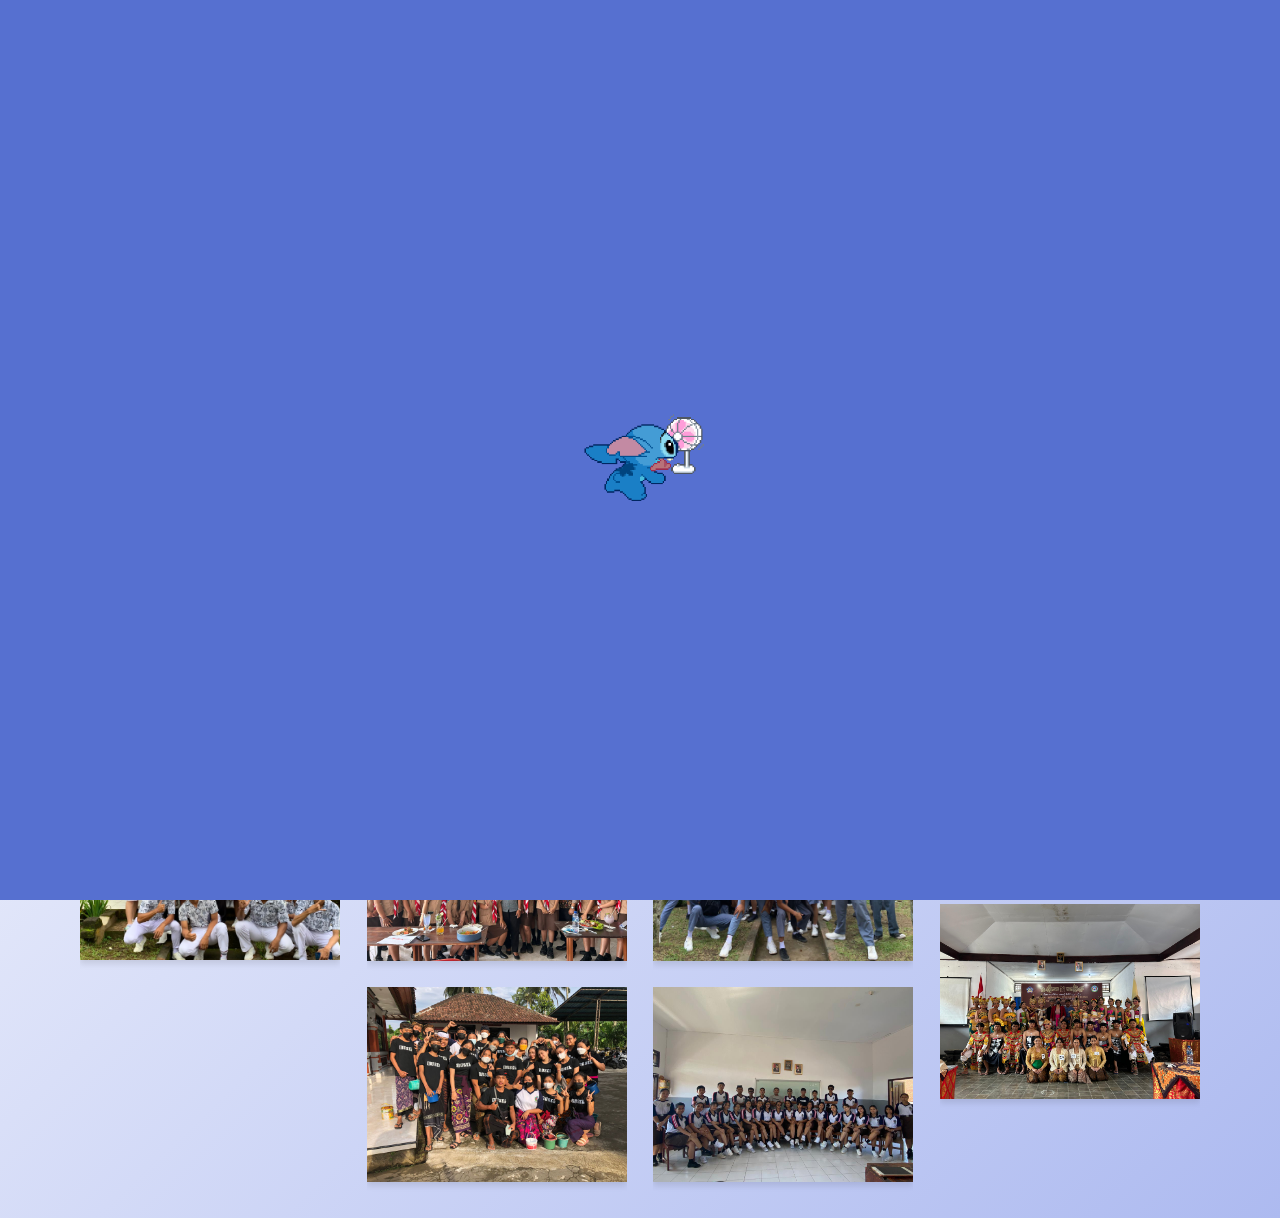
==== commit 8030dd19: "final1" ====
--- a/galery/index.html
+++ b/galery/index.html
@@ -53,7 +53,7 @@
         <a
           href="images/foto 1.jpg"
           data-lightbox="models"
-          data-title="Caption1"
+          data-title=""
         >
           <img src="images/foto 1.jpg" />
           <a
@@ -69,7 +69,7 @@
         <a
           href="images/foto ke 2.jpg"
           data-lightbox="models"
-          data-title="Caption2"
+          data-title=""
         >
           <img src="images/foto ke 2.jpg" />
           <a
@@ -85,7 +85,7 @@
         <a
           href="images/foto ke 3.jpg"
           data-lightbox="models"
-          data-title="Caption3"
+          data-title=""
         >
           <img src="images/foto ke 3.jpg" />
           <a
@@ -101,7 +101,7 @@
         <a
           href="images/foto ke 4.jpg"
           data-lightbox="models"
-          data-title="Caption4"
+          data-title=""
         >
           <img src="images/foto ke 4.jpg" />
           <a
@@ -117,7 +117,7 @@
         <a
           href="images/foto ke5.jpg"
           data-lightbox="models"
-          data-title="Caption5"
+          data-title=""
         >
           <img src="images/foto ke5.jpg" />
           <a
@@ -133,7 +133,7 @@
         <a
           href="images/foto ke6.jpg"
           data-lightbox="models"
-          data-title="Caption6"
+          data-title=""
         >
           <img src="images/foto ke6.jpg" />
           <a
@@ -149,7 +149,7 @@
         <a
           href="images/foto ke 7.jpg"
           data-lightbox="models"
-          data-title="Caption7"
+          data-title=""
         >
           <img src="images/foto ke 7.jpg" />
           <a
@@ -165,7 +165,7 @@
         <a
           href="images/8.jpg"
           data-lightbox="models"
-          data-title="Caption8"
+          data-title=""
         >
           <img src="images/8.jpg" />
           <a
@@ -181,7 +181,7 @@
         <a
           href="images/9.jpg"
           data-lightbox="models"
-          data-title="Caption9"
+          data-title=""
         >
           <img src="images/9.jpg" />
           <a
@@ -197,7 +197,7 @@
         <a
           href="images/10.jpg"
           data-lightbox="models"
-          data-title="Caption10"
+          data-title=""
         >
           <img src="images/10.jpg" />
           <a
@@ -213,7 +213,7 @@
         <a
           href="images/11.jpg"
           data-lightbox="models"
-          data-title="Caption11"
+          data-title=""
         >
           <img src="images/11.jpg" />
           <a
@@ -229,7 +229,7 @@
         <a
           href="images/12.jpg"
           data-lightbox="models"
-          data-title="Caption12"
+          data-title=""
         >
           <img src="images/12.jpg" />
           <a
@@ -245,7 +245,7 @@
         <a
           href="images/13.jpg"
           data-lightbox="models"
-          data-title="Caption13"
+          data-title=""
         >
           <img src="images/13.jpg" />
           <a
@@ -261,7 +261,7 @@
         <a
           href="images/14.jpg"
           data-lightbox="models"
-          data-title="Caption14"
+          data-title=""
         >
           <img src="images/14.jpg" />
           <a
@@ -277,7 +277,7 @@
         <a
           href="images/15.jpg"
           data-lightbox="models"
-          data-title="Caption15"
+          data-title=""
         >
           <img src="images/15.jpg" />
           <a
@@ -293,7 +293,7 @@
         <a
           href="images/16.jpg"
           data-lightbox="models"
-          data-title="Caption16"
+          data-title=""
         >
           <img src="images/16.jpg" />
           <a
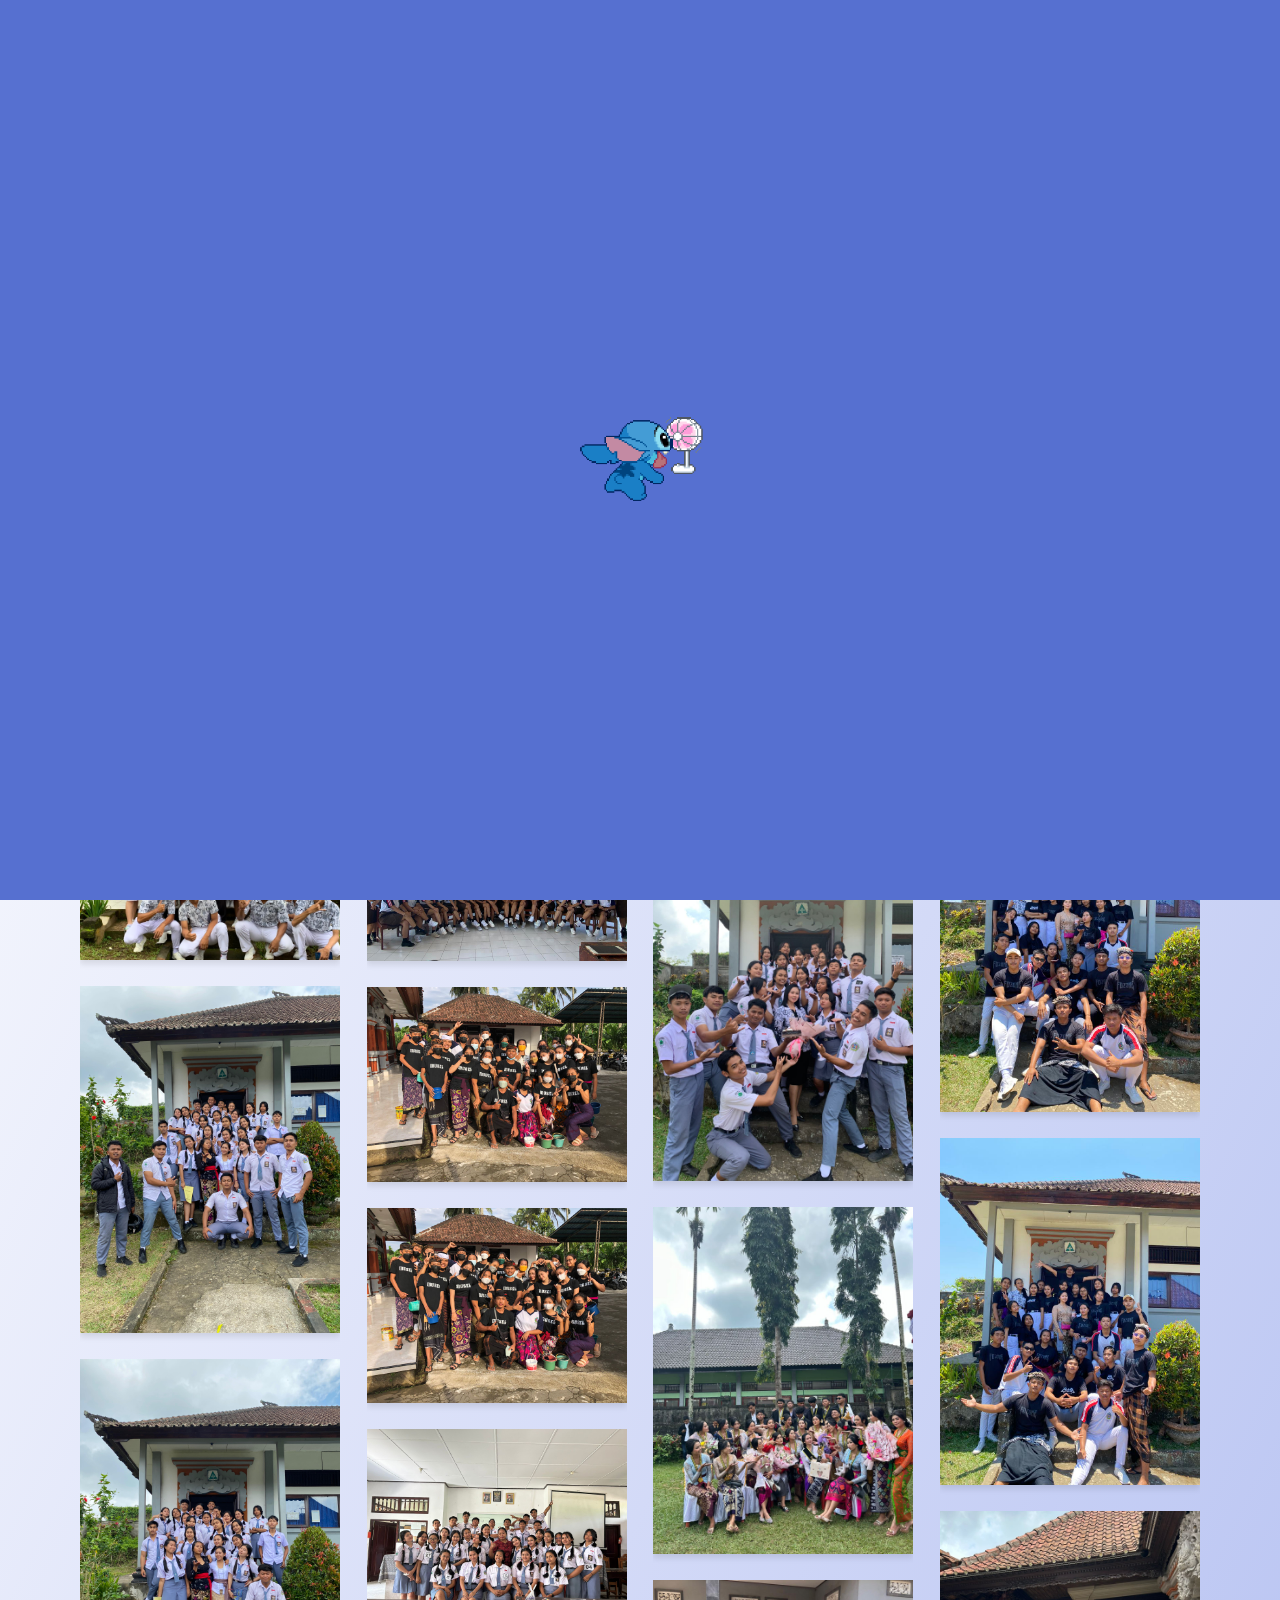
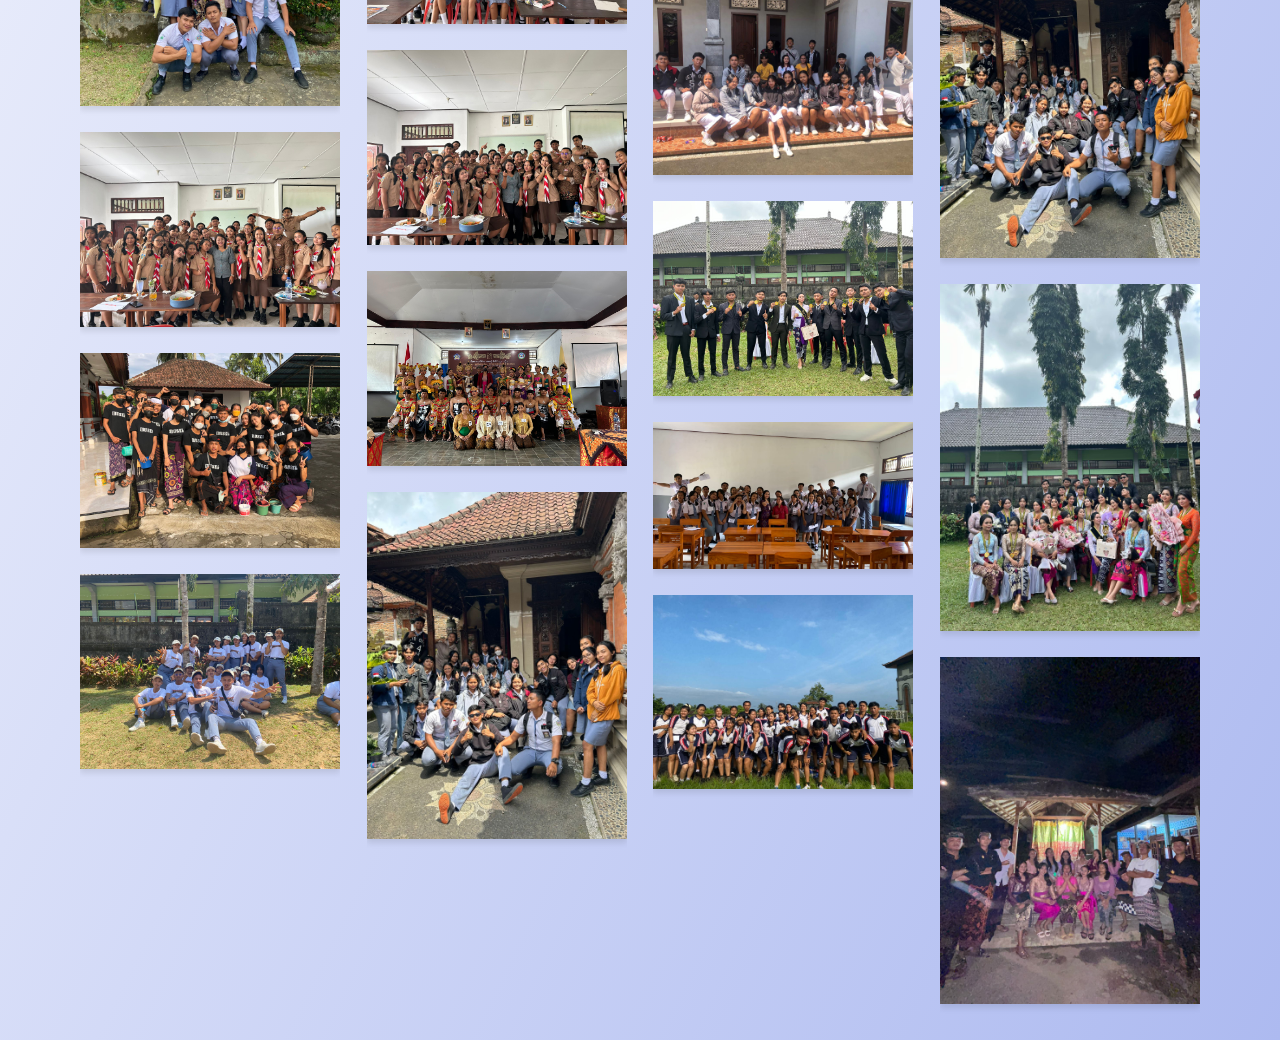
==== commit 20d6cc42: "added images" ====
--- a/galery/index.html
+++ b/galery/index.html
@@ -305,6 +305,279 @@
           </a>
         </a>
       </div>
+
+      <div class="box">
+        <a
+          href="images/17 (1).jpg"
+          data-lightbox="models"
+          data-title=""
+        >
+          <img src="images/17 (1).jpg" />
+          <a
+            href="images/17 (1).jpg"
+            download="images/17 (1).jpg"
+            class="download-btn"
+          >
+            <i class="fa-solid fa-download"></i>
+          </a>
+        </a>
+      </div>
+      <div class="box">
+        <a
+          href="images/17 (2).jpg"
+          data-lightbox="models"
+          data-title=""
+        >
+          <img src="images/17 (2).jpg" />
+          <a
+            href="images/17 (2).jpg"
+            download="images/17 (2).jpg"
+            class="download-btn"
+          >
+            <i class="fa-solid fa-download"></i>
+          </a>
+        </a>
+      </div>
+      <div class="box">
+        <a
+          href="images/17 (3).jpg"
+          data-lightbox="models"
+          data-title=""
+        >
+          <img src="images/17 (3).jpg" />
+          <a
+            href="images/17 (3).jpg"
+            download="images/17 (3).jpg"
+            class="download-btn"
+          >
+            <i class="fa-solid fa-download"></i>
+          </a>
+        </a>
+      </div>
+      <div class="box">
+        <a
+          href="images/17 (4).jpg"
+          data-lightbox="models"
+          data-title=""
+        >
+          <img src="images/17 (4).jpg" />
+          <a
+            href="images/17 (4).jpg"
+            download="images/17 (4).jpg"
+            class="download-btn"
+          >
+            <i class="fa-solid fa-download"></i>
+          </a>
+        </a>
+      </div>
+      <div class="box">
+        <a
+          href="images/17 (5).jpg"
+          data-lightbox="models"
+          data-title=""
+        >
+          <img src="images/17 (5).jpg" />
+          <a
+            href="images/17 (5).jpg"
+            download="images/17 (5).jpg"
+            class="download-btn"
+          >
+            <i class="fa-solid fa-download"></i>
+          </a>
+        </a>
+      </div>
+      <div class="box">
+        <a
+          href="images/17 (6).jpg"
+          data-lightbox="models"
+          data-title=""
+        >
+          <img src="images/17 (6).jpg" />
+          <a
+            href="images/17 (6).jpg"
+            download="images/17 (6).jpg"
+            class="download-btn"
+          >
+            <i class="fa-solid fa-download"></i>
+          </a>
+        </a>
+      </div>
+      <div class="box">
+        <a
+          href="images/17 (7).jpg"
+          data-lightbox="models"
+          data-title=""
+        >
+          <img src="images/17 (7).jpg" />
+          <a
+            href="images/17 (7).jpg"
+            download="images//17 (7).jpg"
+            class="download-btn"
+          >
+            <i class="fa-solid fa-download"></i>
+          </a>
+        </a>
+      </div>
+      <div class="box">
+        <a
+          href="images/17 (8).jpg"
+          data-lightbox="models"
+          data-title=""
+        >
+          <img src="images/17 (8).jpg" />
+          <a
+            href="images/17 (8).jpg"
+            download="images/17 (8).jpg"
+            class="download-btn"
+          >
+            <i class="fa-solid fa-download"></i>
+          </a>
+        </a>
+      </div>
+      <div class="box">
+        <a
+          href="images/17 (9).jpg"
+          data-lightbox="models"
+          data-title=""
+        >
+          <img src="images/17 (9).jpg" />
+          <a
+            href="images/17 (9).jpg"
+            download="images/17 (9).jpg"
+            class="download-btn"
+          >
+            <i class="fa-solid fa-download"></i>
+          </a>
+        </a>
+      </div>
+      <div class="box">
+        <a
+          href="images/17 (11).jpg"
+          data-lightbox="models"
+          data-title=""
+        >
+          <img src="images/17 (11).jpg" />
+          <a
+            href="images/17 (11).jpg"
+            download="images/17 (11).jpg"
+            class="download-btn"
+          >
+            <i class="fa-solid fa-download"></i>
+          </a>
+        </a>
+      </div>
+      <div class="box">
+        <a
+          href="images/17 (12).jpg"
+          data-lightbox="models"
+          data-title=""
+        >
+          <img src="images/17 (12).jpg" />
+          <a
+            href="images/17 (12).jpg"
+            download="images/17 (12).jpg"
+            class="download-btn"
+          >
+            <i class="fa-solid fa-download"></i>
+          </a>
+        </a>
+      </div>
+      <div class="box">
+        <a
+          href="images/17 (13).jpg"
+          data-lightbox="models"
+          data-title=""
+        >
+          <img src="images/17 (13).jpg" />
+          <a
+            href="images/17 (13).jpg"
+            download="images/17 (13).jpg"
+            class="download-btn"
+          >
+            <i class="fa-solid fa-download"></i>
+          </a>
+        </a>
+      </div>
+      <div class="box">
+        <a
+          href="images/17 (14).jpg"
+          data-lightbox="models"
+          data-title=""
+        >
+          <img src="images/17 (14).jpg" />
+          <a
+            href="images/17 (14).jpg"
+            download="images/17 (14).jpg"
+            class="download-btn"
+          >
+            <i class="fa-solid fa-download"></i>
+          </a>
+        </a>
+      </div>
+      <div class="box">
+        <a
+          href="images/17 (15).jpg"
+          data-lightbox="models"
+          data-title=""
+        >
+          <img src="images/17 (15).jpg" />
+          <a
+            href="images/17 (15).jpg"
+            download="images/17 (15).jpg"
+            class="download-btn"
+          >
+            <i class="fa-solid fa-download"></i>
+          </a>
+        </a>
+      </div>
+      <div class="box">
+        <a
+          href="images/17 (16).jpg"
+          data-lightbox="models"
+          data-title=""
+        >
+          <img src="images/17 (16).jpg" />
+          <a
+            href="images/17 (16).jpg"
+            download="images//17 (16).jpg"
+            class="download-btn"
+          >
+            <i class="fa-solid fa-download"></i>
+          </a>
+        </a>
+      </div>
+      <div class="box">
+        <a
+          href="images/17 (17).jpg"
+          data-lightbox="models"
+          data-title=""
+        >
+          <img src="images/17 (17).jpg" />
+          <a
+            href="images/17 (17).jpg"
+            download="images//17 (17).jpg"
+            class="download-btn"
+          >
+            <i class="fa-solid fa-download"></i>
+          </a>
+        </a>
+      </div>
+      <div class="box">
+        <a
+          href="images/17 (18).jpg"
+          data-lightbox="models"
+          data-title=""
+        >
+          <img src="images/17 (18).jpg" />
+          <a
+            href="images/17 (18).jpg"
+            download="images/17 (18).jpg"
+            class="download-btn"
+          >
+            <i class="fa-solid fa-download"></i>
+          </a>
+        </a>
+      </div>
     </div>
     <script src="js/script.js"></script>
     <script src="js/lightbox-plus-jquery.js"></script>
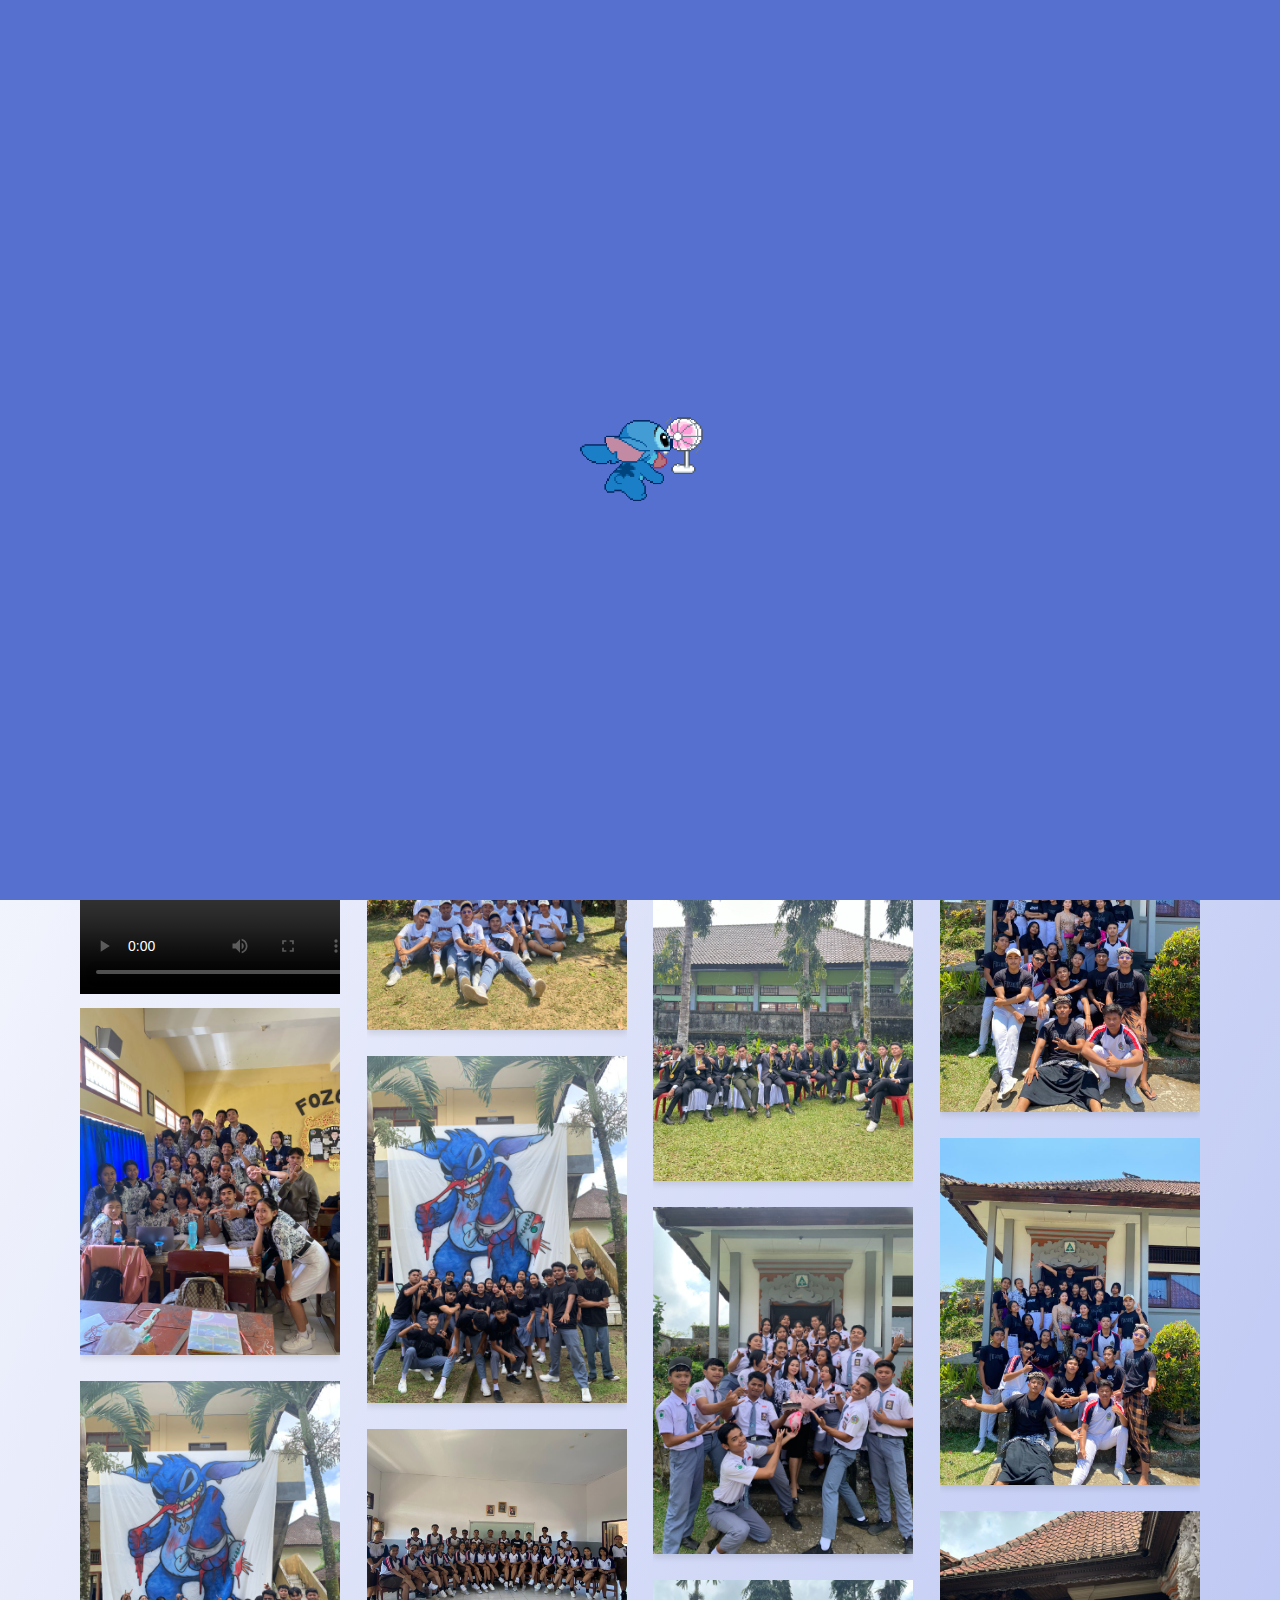
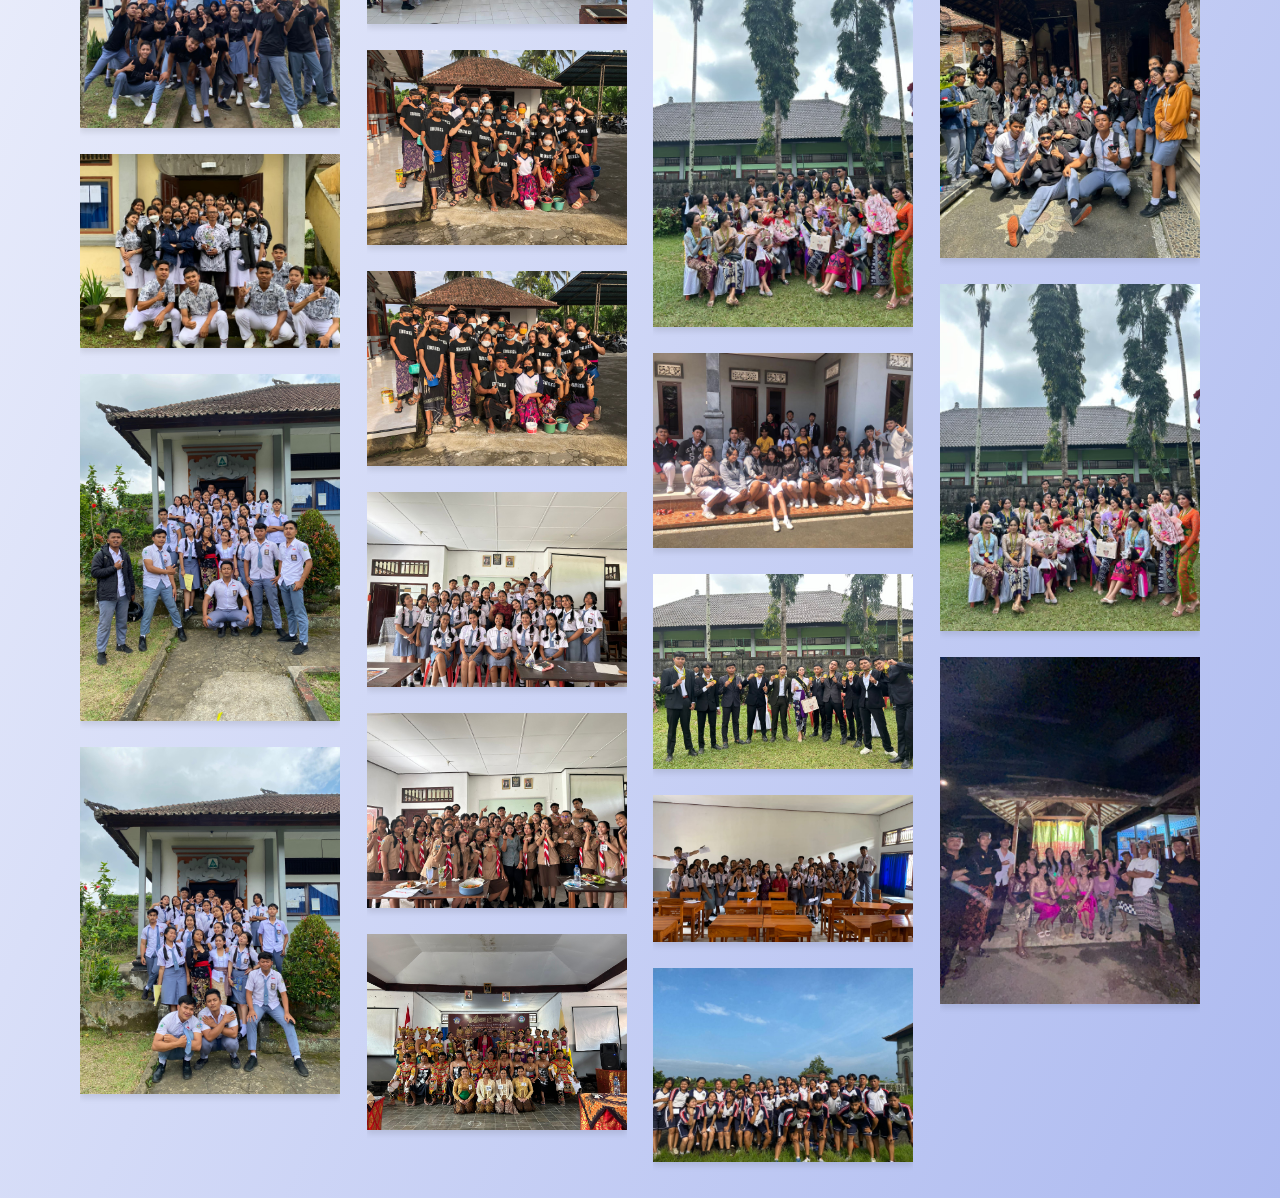
==== commit 810cd8f4: "video anjayani" ====
--- a/galery/index.html
+++ b/galery/index.html
@@ -50,6 +50,24 @@
 
     <div class="container">
       <div class="box">
+        <video controls>
+          <source
+            src="vid1.mp4"
+            type="video/mp4"
+          />
+          Your browser does not support the video tag.
+        </video>
+      </div>
+      <div class="box">
+        <video controls>
+          <source
+            src="vid2.mp4"
+            type="video/mp4"
+          />
+          Your browser does not support the video tag.
+        </video>
+      </div>
+      <div class="box">
         <a
           href="images/foto 1.jpg"
           data-lightbox="models"
--- a/galery/css/style.css
+++ b/galery/css/style.css
@@ -131,6 +131,12 @@
   position: relative; /* Tambahkan ini */
   overflow: hidden;
 }
+
+.container .box video {
+  width: 280px;
+  height: 480px;
+}
+
 .container .box img {
   max-width: 100%;
   width: 100%;
@@ -176,6 +182,11 @@
   .container {
     width: 94.5%;
     columns: 2;
+  }
+
+  .container .box video {
+    width: auto;
+    height: 480px;
   }
 
   .container .box .download-btn:hover {
@@ -204,6 +215,11 @@
     animation: fadeIn 1s ease-out;
   }
 
+  .container .box video {
+    width: 100%;
+    height: 300px;
+  }
+
   .welcome-page h1 {
     margin: 0;
     font-size: 80%;
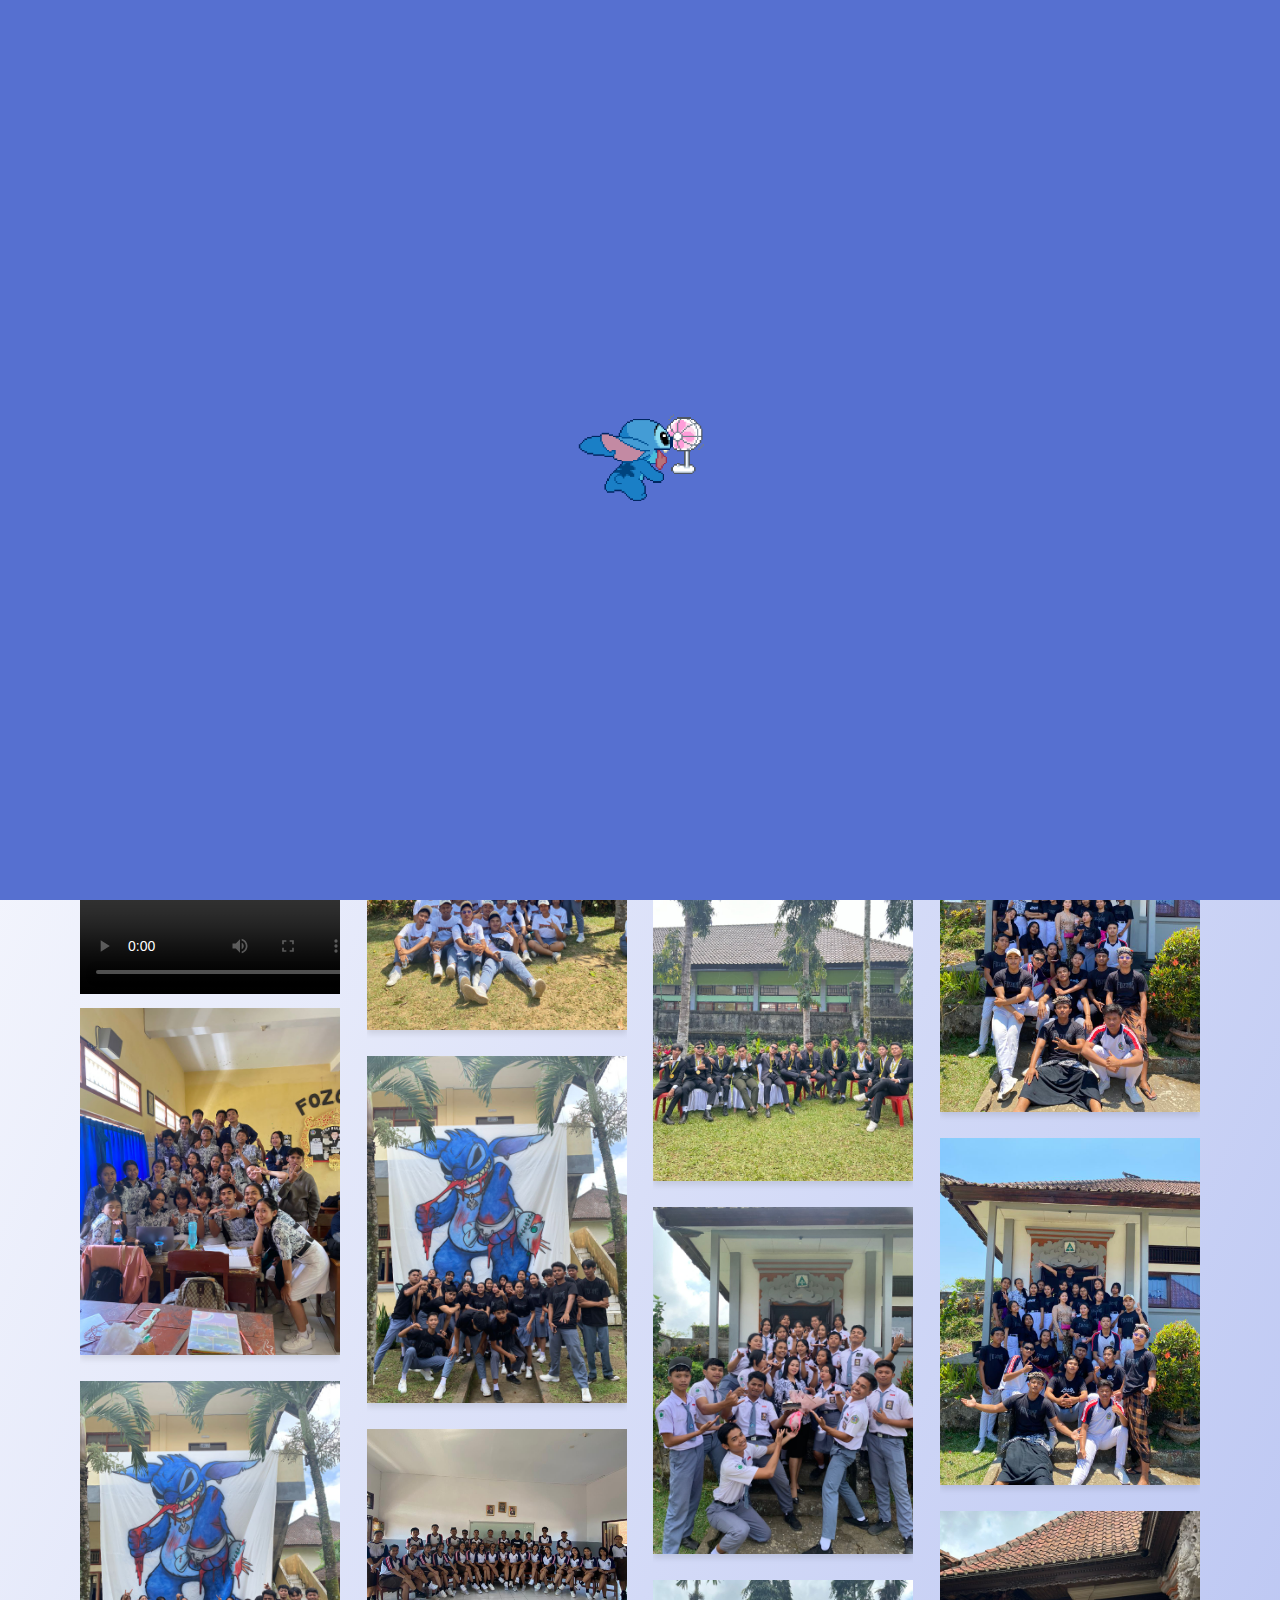
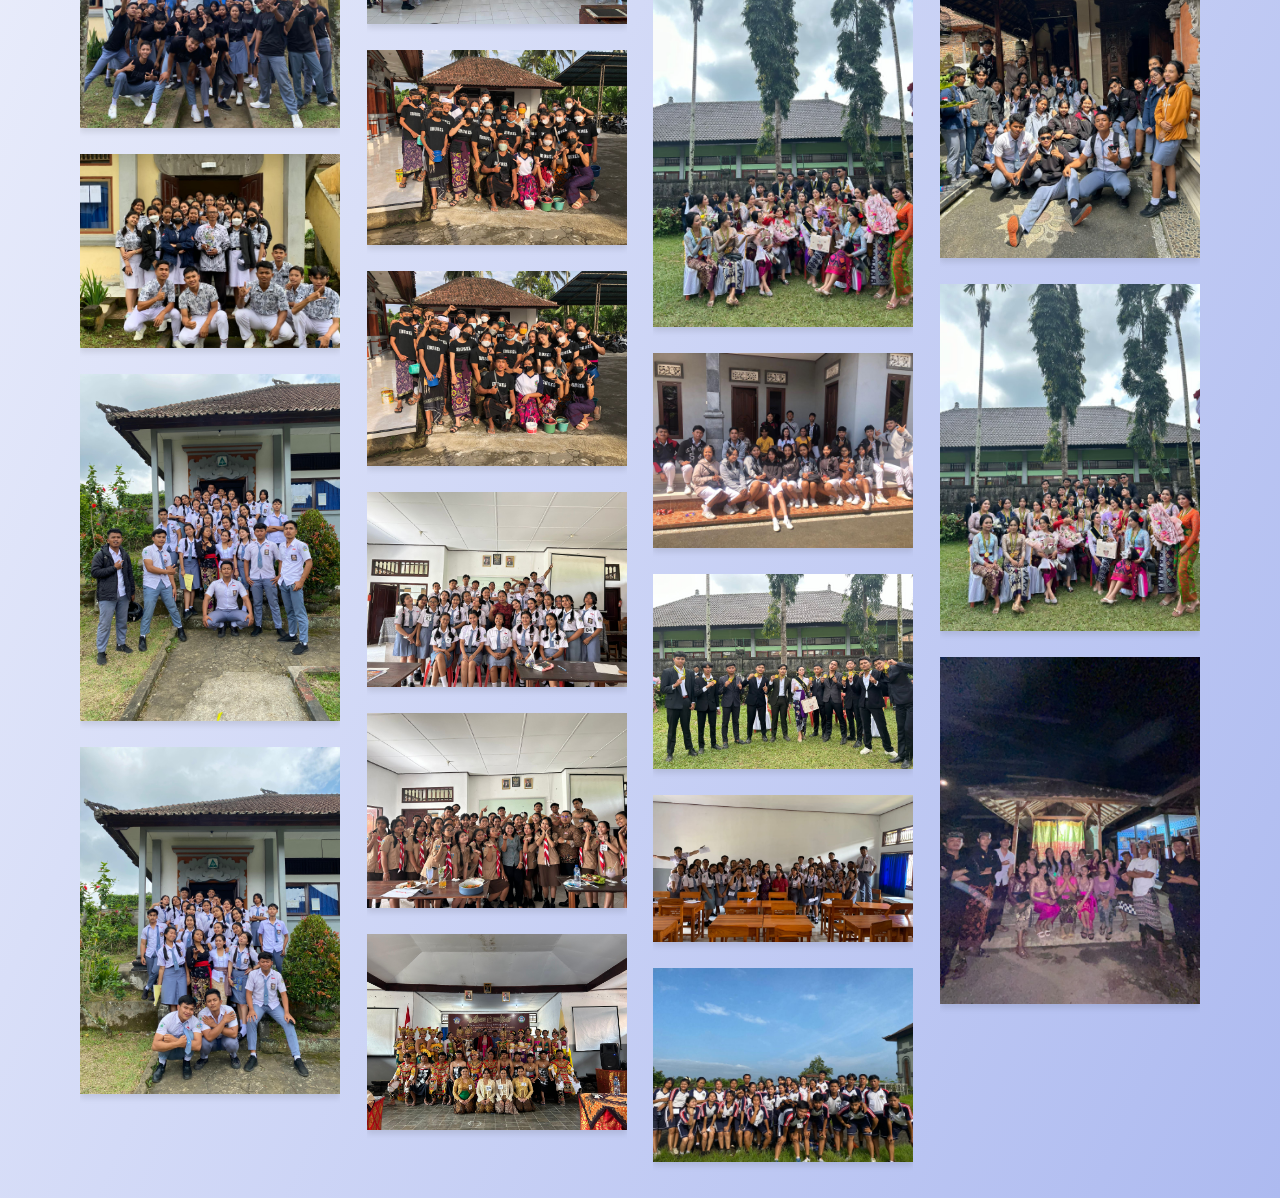
==== commit 2f30fa44: "songg" ====
--- a/galery/index.html
+++ b/galery/index.html
@@ -32,6 +32,16 @@
     />
   </head>
   <body>
+    <audio
+      id="song"
+      autoplay
+    >
+      <source
+        src="Alphaville - Forever Young ~Official Video.mp3"
+        type="audio/mp3"
+      />
+    </audio>
+
     <div id="preloader"></div>
 
     <div class="overlay"></div>
@@ -50,7 +60,10 @@
 
     <div class="container">
       <div class="box">
-        <video controls>
+        <video
+          controls
+          id="video"
+        >
           <source
             src="vid1.mp4"
             type="video/mp4"
@@ -59,7 +72,10 @@
         </video>
       </div>
       <div class="box">
-        <video controls>
+        <video
+          controls
+          id="video"
+        >
           <source
             src="vid2.mp4"
             type="video/mp4"
